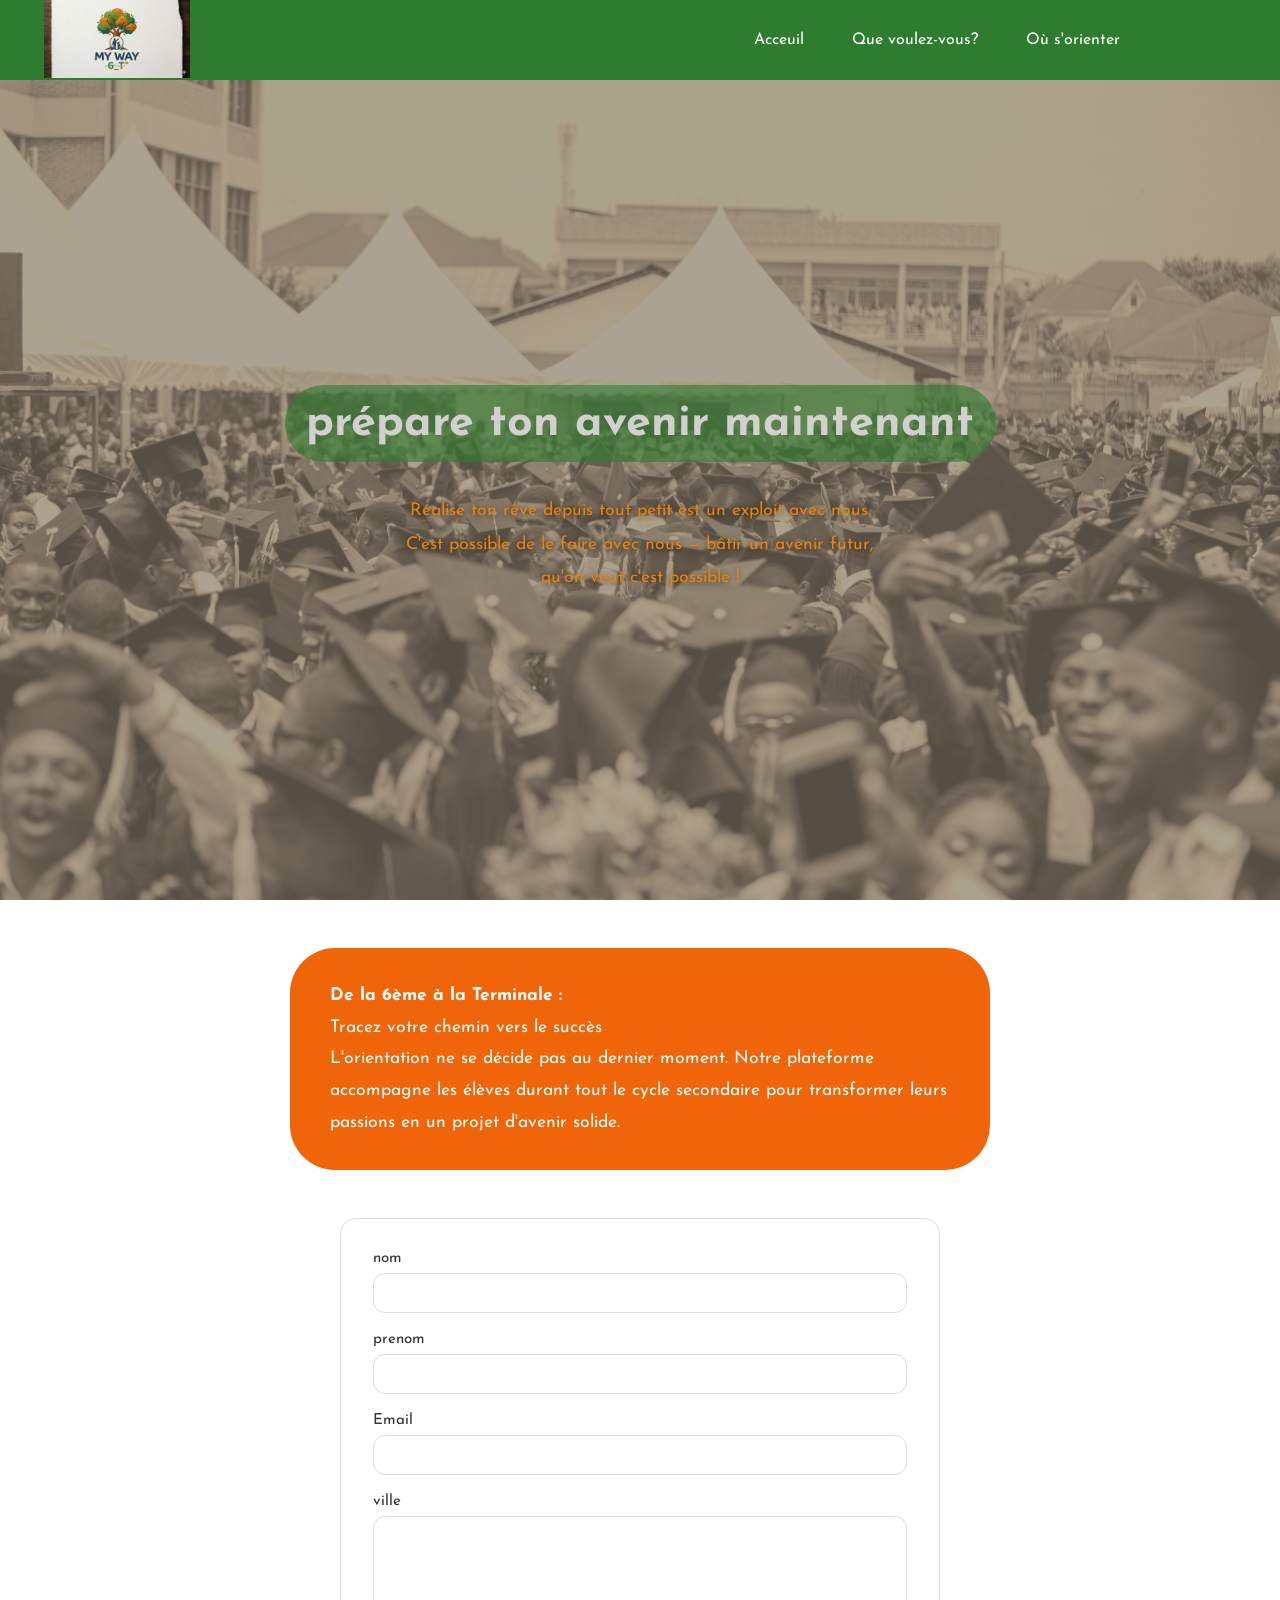
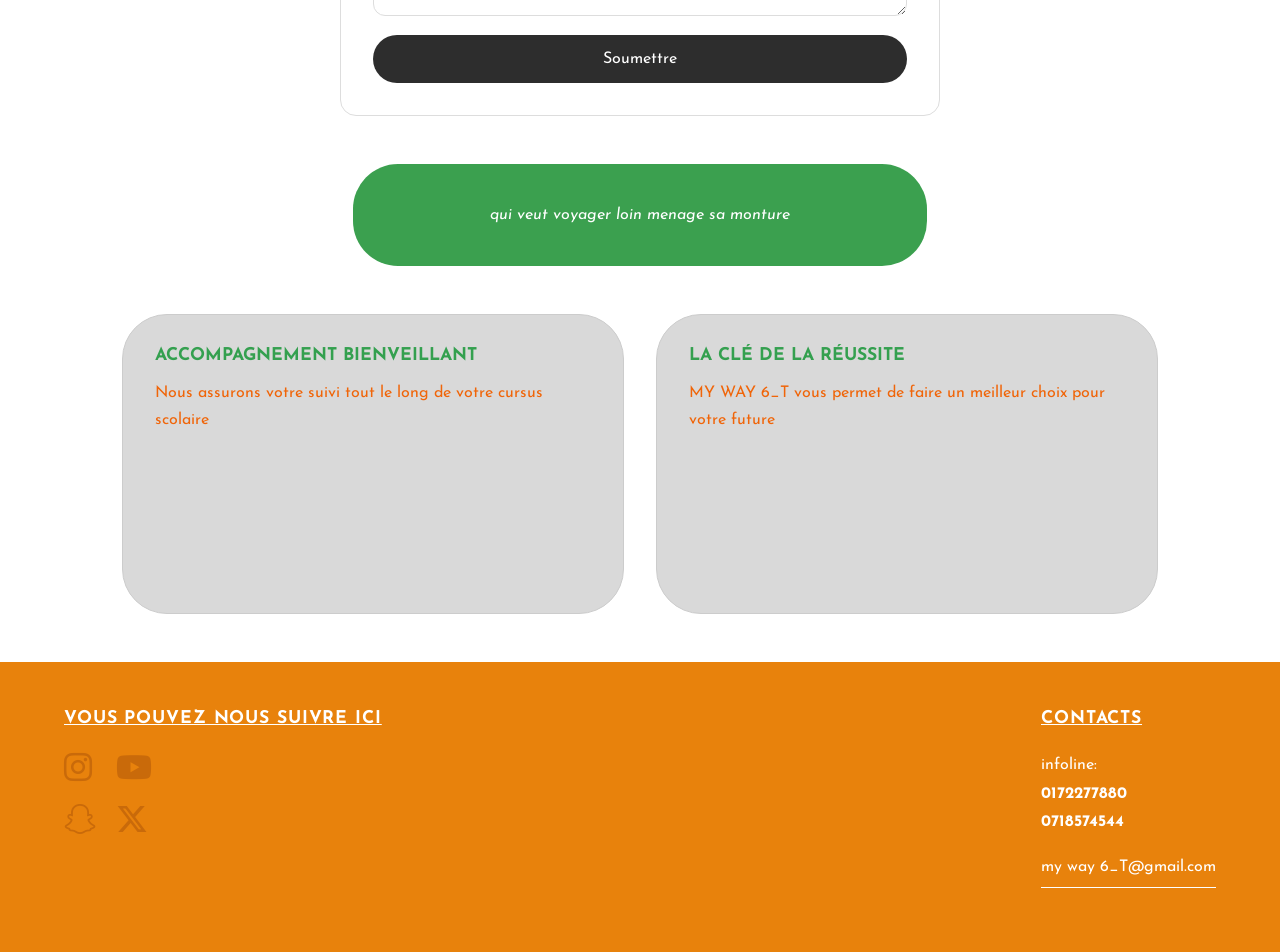
==== index.html @ a193cb8c "premier commit" ====
<!DOCTYPE html>
<html lang="fr">
<head>
  <meta charset="UTF-8" />
  <meta name="viewport" content="width=device-width, initial-scale=1.0" />
  <title>My Way – Prépare ton avenir1</title>
  <link rel="stylesheet" href="style.css" />
  <link href="https://fonts.googleapis.com/css2?family=Josefin+Sans:wght@300;400;600;700&display=swap" rel="stylesheet" />
  <link rel="stylesheet" href="https://cdnjs.cloudflare.com/ajax/libs/font-awesome/6.5.0/css/all.min.css" />
</head>
<body>

  <!-- NAVBAR -->
  <header class="navbar">
    <div class="navbar__logo">
      <div class="logo-icon">
        <img src="./images/image8.jpg" alt="logo" />
      </div>
    </div>
    <nav class="navbar__links">
      <a href="" class="nav-link active">Acceuil</a>
      <a href="" class="nav-link">Que voulez-vous?</a>
      <a href="" class="nav-link">Où s'orienter</a>
    </nav>
  </header>

  <!-- HERO -->
  <section class="hero">
    <div class="hero__overlay"></div>
    <img class="hero__bg" src="./images/image1.jpg" alt="Cérémonie de remise de diplômes" />
    <div class="hero__content">
      <h1 class="hero__title">prépare ton avenir maintenant</h1>
      <p class="hero__subtitle">
        Réalise ton rêve depuis tout petit est un exploit avec nous.<br />
        C'est possible de le faire avec nous — bâtir un avenir futur,<br />
                  qu'on veut c'est possible !
      </p>
    </div>
  </section>

  <!-- BLOC ORANGE INFO -->
  <div class="info">
    <p>
      <strong>De la 6ème à la Terminale :</strong><br />
      Tracez votre chemin vers le succès<br />
      L'orientation ne se décide pas au dernier moment.
      Notre plateforme accompagne les élèves durant tout le cycle
      secondaire pour transformer leurs passions en un projet d'avenir solide.
    </p>
  </div>

  <!-- FORMULAIRE -->
  <div class="form-container">
    <div class="form-group">
      <label for="nom">nom</label>
      <input type="text" id="nom" />
    </div>
    <div class="form-group">
      <label for="prenom">prenom</label>
      <input type="text" id="prenom" />
    </div>
    <div class="form-group">
      <label for="email">Email</label>
      <input type="email" id="email" />
    </div>
    <div class="form-group">
      <label for="ville">ville</label>
      <textarea id="ville"></textarea>
    </div>
    <button class="btn-soumettre">Soumettre</button>
  </div>

  <!-- CITATION -->
  <div class="citation">
    qui veut voyager loin menage sa monture
  </div>

  <!-- DEUX CARTES CÔTE À CÔTE -->
  <!-- Un seul conteneur avec les deux cartes à l'intérieur -->
  <div class="cartes-wrapper">

    <div class="carte">
      <h3 class="carte-title">ACCOMPAGNEMENT BIENVEILLANT</h3>
      <p class="carte-text">Nous assurons votre suivi tout le long de votre cursus scolaire</p>
    </div>

    <div class="carte">
      <h3 class="carte-title">LA CLÉ DE LA RÉUSSITE</h3>
      <p class="carte-text">MY WAY 6_T vous permet de faire un meilleur choix pour votre future</p>
    </div>

  </div>

  <!-- FOOTER -->
  <footer class="footer">

    <!-- Colonne gauche : réseaux sociaux -->
    <div class="footer-social">
      <h3 class="footer-titre">VOUS POUVEZ NOUS SUIVRE ICI</h3>
      <div class="footer-icones">
        <a href="#" class="icone"><i class="fab fa-instagram"></i></a>
        <a href="#" class="icone"><i class="fab fa-youtube"></i></a>
        <a href="#" class="icone"><i class="fab fa-snapchat"></i></a>
        <a href="#" class="icone"><i class="fab fa-x-twitter"></i></a>
      </div>
    </div>

    <!-- Colonne droite : contacts -->
    <div class="footer-contact">
      <h3 class="footer-titre">CONTACTS</h3>
      <p>
        infoline:<br />
        <strong>0172277880</strong><br />
        <strong>0718574544</strong>
      </p>
      <p class="footer-email">my way 6_T@gmail.com</p>
    </div>

  </footer>

</body>
</html>
---- style.css ----
/* ================================
   RESET
================================ */
* {
  margin: 0;
  padding: 0;
  box-sizing: border-box;
}

body {
  font-family: "Josefin Sans", sans-serif;
}

/* ================================
   NAVBAR
================================ */
.navbar {
  position: fixed;        /* reste collée en haut en scrollant */
  top: 0;
  left: 0;
  width: 100%;
  height: 80px;
  background: #2e7d2e;    /* vert */
  display: flex;
  align-items: center;
  padding: 0 2rem;
  gap: 2rem;
  z-index: 100;           /* passe au-dessus de tout */
}

.logo-icon img {
  width: 170px;
  height: 80px;
  object-fit: contain;
}

.navbar__links {
  display: flex;
  gap: 3rem;
  margin-left: auto;      /* pousse les liens vers la droite */
  margin-right: 8rem;
}

.nav-link {
  color: #ffffff;
  text-decoration: none;
  font-size: 1rem;
}

.nav-link:hover {
  text-decoration: underline;
  text-decoration-color: #e8820c;
}

/* ================================
   HERO
================================ */
.hero {
  position: relative;
  width: 100%;
  min-height: 100vh;
  display: flex;
  align-items: center;
  justify-content: center;
}

.hero__bg {
  position: absolute;
  inset: 0;
  width: 100%;
  height: 100%;
  object-fit: cover;
  filter: sepia(60%) brightness(0.75);
}

.hero__overlay {
  position: absolute;
  inset: 0;
  background: rgba(156, 139, 120, 0.562); /* orange à 50% de transparence */
  z-index: 1;
}

.hero__content {
  position: relative;
  z-index: 2;
  text-align: center;
  padding: 0 2rem;
  padding-top: 80px;
  display: flex;
  flex-direction: column;
  align-items: center;
  gap: 2rem;
}

.hero__title {
  font-size: 2.8rem;
  color: rgba(214, 211, 211, 0.973);
  background: rgba(46, 125, 46, 0.6);
  padding: 0.5em 0em;
  border-radius: 45px;
  width: 711px;
  height: 77px;
  display: flex;
  align-items: center;
  justify-content: center;
}

.hero__subtitle {
  font-size: 1.1rem;
  color: #e8820c;
  line-height: 1.9;
  text-shadow: 0 1px 6px rgba(0, 0, 0, 0.6);
}

/* ================================
   BLOC ORANGE INFO
================================ */
.info {
  background: rgb(240, 101, 9);
  border-radius: 45px;
  padding: 2rem 2.5rem;
  max-width: 700px;
  margin: 3rem auto;      /* centré, espace en haut et bas */
  font-size: 1.1rem;
  line-height: 1.8;
  color: #ffffff;
}

/* ================================
   FORMULAIRE
================================ */
.form-container {
  max-width: 600px;
  margin: 3rem auto;
  padding: 2rem;
  border: 1px solid #ddd;
  border-radius: 16px;
  display: flex;
  flex-direction: column;
  gap: 1.2rem;
}

.form-group {
  display: flex;
  flex-direction: column;
  gap: 0.4rem;
}

.form-group label {
  font-size: 0.95rem;
  color: #333;
}

.form-group input,
.form-group textarea {
  width: 100%;
  padding: 0.7rem 1rem;
  border: 1px solid #ddd;
  border-radius: 12px;
  font-size: 1rem;
  font-family: "Josefin Sans", sans-serif;
  outline: none;
}

.form-group input:focus,
.form-group textarea:focus {
  border-color: #2e7d2e;  /* bordure verte quand actif */
}

.form-group textarea {
  height: 100px;
  resize: vertical;
}

.btn-soumettre {
  width: 100%;
  padding: 1rem;
  border: none;
  border-radius: 45px;
  cursor: pointer;
  background: #2d2d2d;
  color: #ffffff;
  font-family: "Josefin Sans", sans-serif;
  font-size: 1rem;
}

.btn-soumettre:hover {
  background: #444;
}

/* ================================
   CITATION
================================ */
.citation {
  width: 574px;
  height: 102px;
  color: #ffffff;
  background-color: rgb(59, 160, 79);
  border-radius: 45px;
  margin: 2rem auto;      /* centré */
  display: flex;
  align-items: center;    /* texte centré verticalement */
  justify-content: center;/* texte centré horizontalement */
  font-style: italic;
  text-align: center;
}

/* ================================
   DEUX CARTES CÔTE À CÔTE
================================ */

/* UN seul conteneur flex pour les deux cartes */
.cartes-wrapper {
  display: flex;          /* met les cartes côte à côte */
  flex-direction: row;    /* horizontal */
  gap: 2rem;              /* espace entre les deux cartes */
  max-width: 1100px;
  margin: 3rem auto;      /* centré sur la page */
  padding: 0 2rem;
}

/* Chaque carte individuellement */
.carte {
  flex: 1;                /* les deux cartes font la même largeur */
  min-width: 0;           /* empêche le débordement */
  background: rgb(217, 217, 217);
  border: 1px solid #ccc;
  border-radius: 45px;
  height: 300px;
  padding: 2rem;
  display: flex;
  flex-direction: column;
  gap: 1rem;
}

.carte-title {
  color: rgb(52, 160, 79);/* vert */
  font-size: 1.1rem;
}

.carte-text {
  color: rgb(240, 101, 9);/* orange */
  font-size: 1rem;
  line-height: 1.7;
}

/* ================================
   FOOTER
================================ */
.footer {
  background: #e8820c;        /* fond orange */
  display: flex;              /* deux colonnes côte à côte */
  justify-content: space-between;
  padding: 3rem 4rem;
  margin-top: 3rem;
}

.footer-titre {
  font-size: 1.1rem;
  color: #ffffff;
  text-decoration: underline;
  margin-bottom: 1.5rem;
  letter-spacing: 0.05em;
}

.footer-icones {
  display: grid;
  grid-template-columns: 1fr 1fr; /* grille 2 colonnes pour les icônes */
  gap: 1rem;
  width: fit-content;
  
}

.icone {
  font-size: 2rem;
  color: #c96a0a;             /* orange foncé */
  text-decoration: none;
  transition: color 0.2s;
}

.icone:hover {
  color: #ffffff;
}

.footer-contact p {
  color: #ffffff;
  line-height: 1.8;
  margin-bottom: 1rem;
  font-size: 1rem;
}

.footer-email {
  border-bottom: 1px solid #ffffff;
  padding-bottom: 0.3rem;
  display: inline-block;
}

/* ================================
   RESPONSIVE MOBILE
================================ */
@media (max-width: 700px) {
  .navbar__links {
    gap: 1.2rem;
    margin-right: 1rem;
  }

  .hero__title {
    font-size: 1.7rem;
    width: 90%;
    height: auto;
  }

  .hero__subtitle {
    font-size: 0.95rem;
  }

  /* Les cartes s'empilent sur mobile */
  .cartes-wrapper {
    flex-direction: column;
  }

  .citation {
    width: 90%;
  }

  .footer {
    flex-direction: column;
    gap: 2rem;
    padding: 2rem;
  }
}
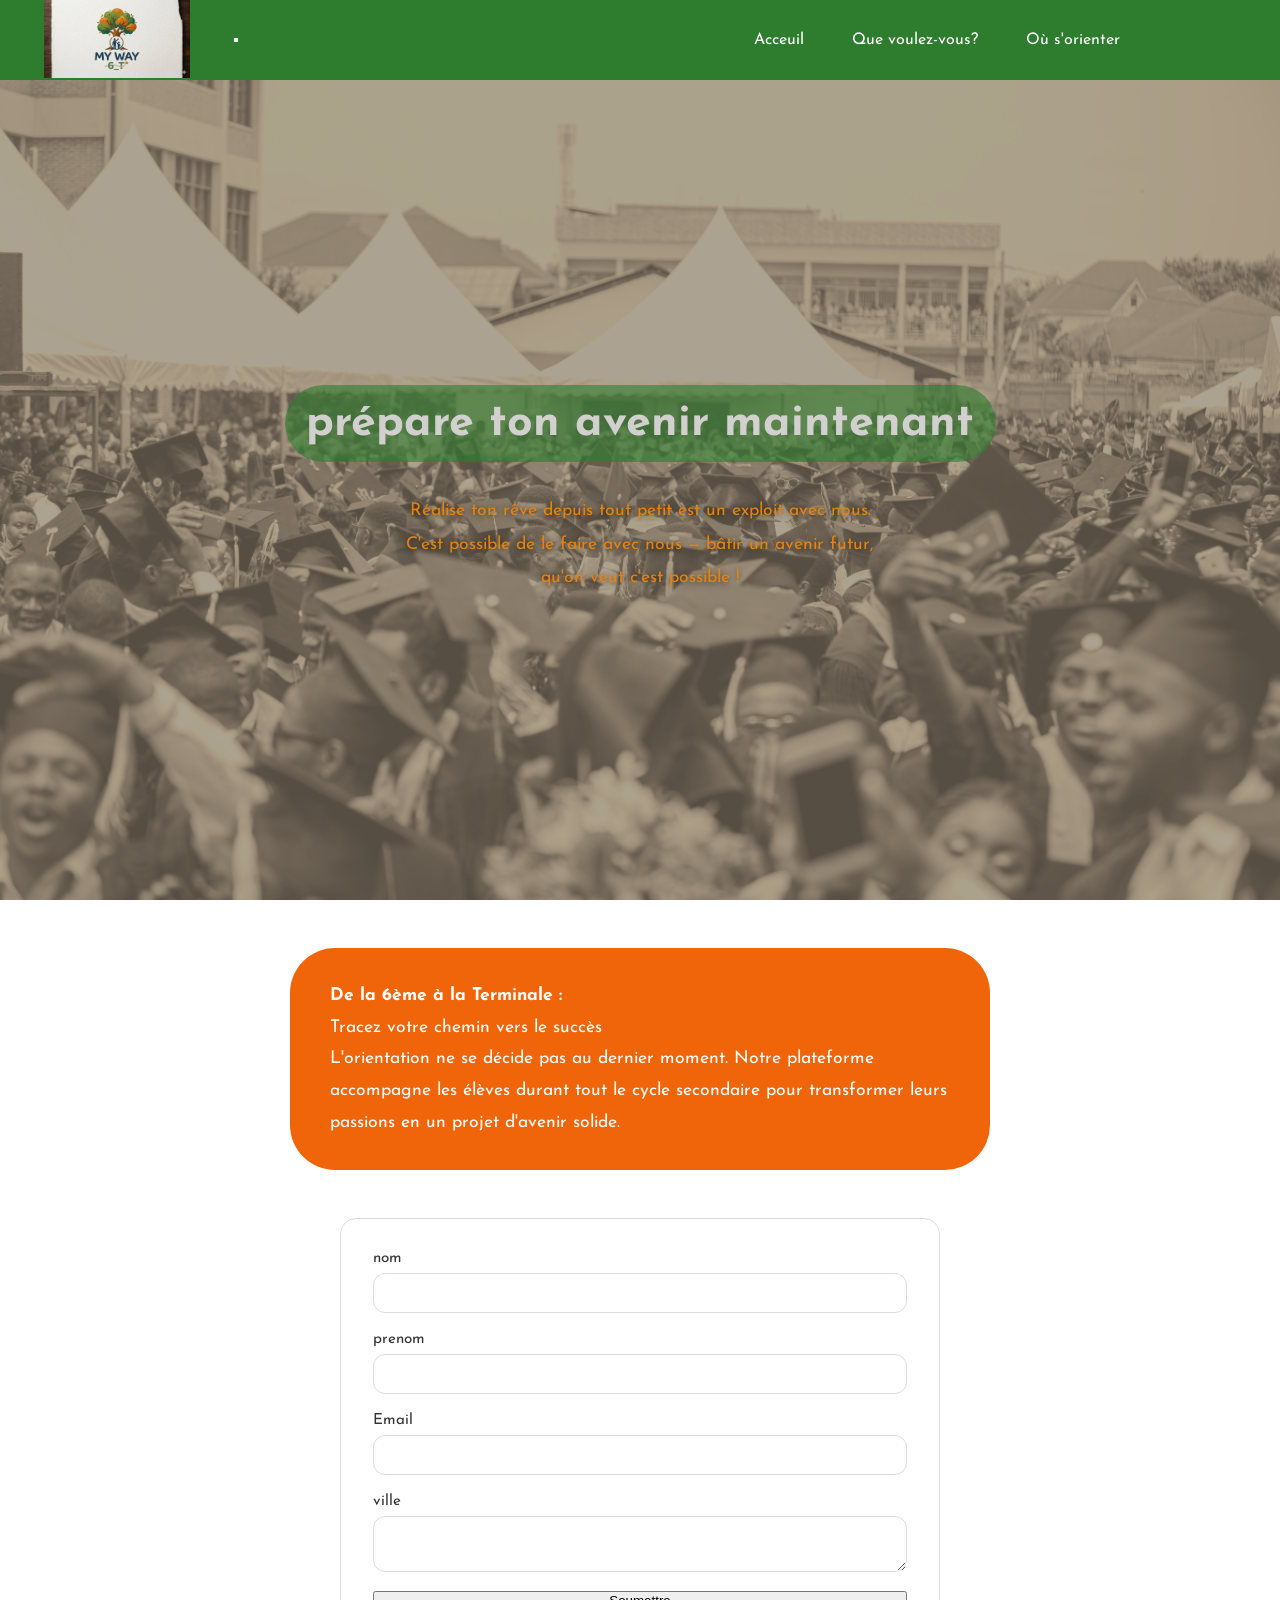
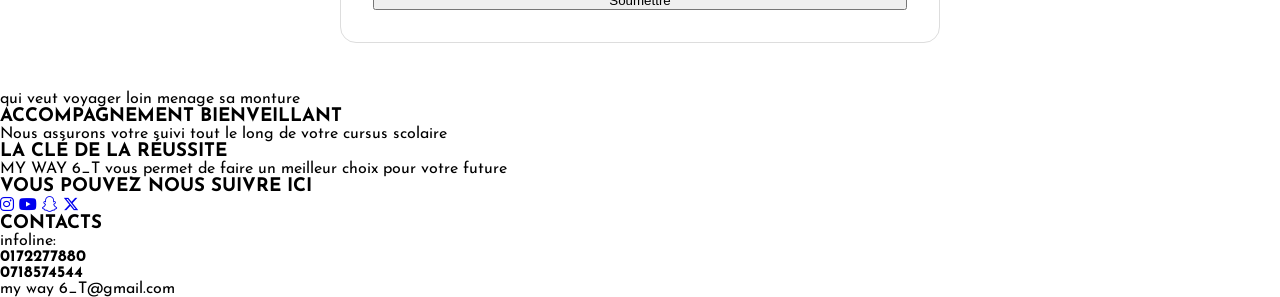
==== commit d97e0f22: "modif" ====
--- a/index.html
+++ b/index.html
@@ -1,30 +1,40 @@
 <!DOCTYPE html>
 <html lang="fr">
+
 <head>
   <meta charset="UTF-8" />
   <meta name="viewport" content="width=device-width, initial-scale=1.0" />
   <title>My Way – Prépare ton avenir1</title>
   <link rel="stylesheet" href="style.css" />
-  <link href="https://fonts.googleapis.com/css2?family=Josefin+Sans:wght@300;400;600;700&display=swap" rel="stylesheet" />
+  <link href="https://fonts.googleapis.com/css2?family=Josefin+Sans:wght@300;400;600;700&display=swap"
+    rel="stylesheet" />
   <link rel="stylesheet" href="https://cdnjs.cloudflare.com/ajax/libs/font-awesome/6.5.0/css/all.min.css" />
 </head>
+
 <body>
 
-  <!-- NAVBAR -->
   <header class="navbar">
     <div class="navbar__logo">
       <div class="logo-icon">
         <img src="./images/image8.jpg" alt="logo" />
       </div>
     </div>
-    <nav class="navbar__links">
-      <a href="" class="nav-link active">Acceuil</a>
+
+  
+    <button class="hamburger" onclick="toggleMenu()">
+      <span></span>
+      <span></span>
+      <span></span>
+    </button>
+
+    <nav class="navbar__links" id="menu">
+      <a href="index.html" class="nav-link active">Acceuil</a>
       <a href="" class="nav-link">Que voulez-vous?</a>
       <a href="" class="nav-link">Où s'orienter</a>
     </nav>
   </header>
 
-  <!-- HERO -->
+
   <section class="hero">
     <div class="hero__overlay"></div>
     <img class="hero__bg" src="./images/image1.jpg" alt="Cérémonie de remise de diplômes" />
@@ -33,12 +43,12 @@
       <p class="hero__subtitle">
         Réalise ton rêve depuis tout petit est un exploit avec nous.<br />
         C'est possible de le faire avec nous — bâtir un avenir futur,<br />
-                  qu'on veut c'est possible !
+        qu'on veut c'est possible !
       </p>
     </div>
   </section>
 
-  <!-- BLOC ORANGE INFO -->
+
   <div class="info">
     <p>
       <strong>De la 6ème à la Terminale :</strong><br />
@@ -49,7 +59,7 @@
     </p>
   </div>
 
-  <!-- FORMULAIRE -->
+
   <div class="form-container">
     <div class="form-group">
       <label for="nom">nom</label>
@@ -70,13 +80,11 @@
     <button class="btn-soumettre">Soumettre</button>
   </div>
 
-  <!-- CITATION -->
   <div class="citation">
     qui veut voyager loin menage sa monture
   </div>
 
-  <!-- DEUX CARTES CÔTE À CÔTE -->
-  <!-- Un seul conteneur avec les deux cartes à l'intérieur -->
+ 
   <div class="cartes-wrapper">
 
     <div class="carte">
@@ -91,10 +99,10 @@
 
   </div>
 
-  <!-- FOOTER -->
+
   <footer class="footer">
 
-    <!-- Colonne gauche : réseaux sociaux -->
+    
     <div class="footer-social">
       <h3 class="footer-titre">VOUS POUVEZ NOUS SUIVRE ICI</h3>
       <div class="footer-icones">
@@ -105,7 +113,7 @@
       </div>
     </div>
 
-    <!-- Colonne droite : contacts -->
+
     <div class="footer-contact">
       <h3 class="footer-titre">CONTACTS</h3>
       <p>
@@ -118,5 +126,13 @@
 
   </footer>
 
+  <script>
+     function toggleMenu() {
+      /* Ouvre ou ferme le menu en ajoutant/retirant la classe "ouvert" */
+    document.getElementById('menu').classList.toggle('ouvert');
+     }
+  </script>
+
 </body>
+
 </html>
--- a/style.css
+++ b/style.css
@@ -1,6 +1,4 @@
-/* ================================
-   RESET
-================================ */
+
 * {
   margin: 0;
   padding: 0;
@@ -11,21 +9,19 @@
   font-family: "Josefin Sans", sans-serif;
 }
 
-/* ================================
-   NAVBAR
-================================ */
+
 .navbar {
-  position: fixed;        /* reste collée en haut en scrollant */
+  position: fixed;       
   top: 0;
   left: 0;
   width: 100%;
   height: 80px;
-  background: #2e7d2e;    /* vert */
+  background: #2e7d2e;    
   display: flex;
   align-items: center;
   padding: 0 2rem;
   gap: 2rem;
-  z-index: 100;           /* passe au-dessus de tout */
+  z-index: 100;          
 }
 
 .logo-icon img {
@@ -37,7 +33,7 @@
 .navbar__links {
   display: flex;
   gap: 3rem;
-  margin-left: auto;      /* pousse les liens vers la droite */
+  margin-left: auto;      
   margin-right: 8rem;
 }
 
@@ -52,9 +48,7 @@
   text-decoration-color: #e8820c;
 }
 
-/* ================================
-   HERO
-================================ */
+
 .hero {
   position: relative;
   width: 100%;
@@ -76,7 +70,7 @@
 .hero__overlay {
   position: absolute;
   inset: 0;
-  background: rgba(156, 139, 120, 0.562); /* orange à 50% de transparence */
+  background: rgba(156, 139, 120, 0.562); 
   z-index: 1;
 }
 
@@ -112,23 +106,19 @@
   text-shadow: 0 1px 6px rgba(0, 0, 0, 0.6);
 }
 
-/* ================================
-   BLOC ORANGE INFO
-================================ */
+
 .info {
   background: rgb(240, 101, 9);
   border-radius: 45px;
   padding: 2rem 2.5rem;
   max-width: 700px;
-  margin: 3rem auto;      /* centré, espace en haut et bas */
+  margin: 3rem auto;     
   font-size: 1.1rem;
   line-height: 1.8;
   color: #ffffff;
 }
 
-/* ================================
-   FORMULAIRE
-================================ */
+
 .form-container {
   max-width: 600px;
   margin: 3rem auto;
@@ -164,8 +154,7 @@
 
 .form-group input:focus,
 .form-group textarea:focus {
-  border-color: #2e7d2e;  /* bordure verte quand actif */
-}
+  border-color: #2e7d2e; 
 
 .form-group textarea {
   height: 100px;
@@ -188,41 +177,34 @@
   background: #444;
 }
 
-/* ================================
-   CITATION
-================================ */
 .citation {
   width: 574px;
   height: 102px;
   color: #ffffff;
   background-color: rgb(59, 160, 79);
   border-radius: 45px;
-  margin: 2rem auto;      /* centré */
-  display: flex;
-  align-items: center;    /* texte centré verticalement */
-  justify-content: center;/* texte centré horizontalement */
+  margin: 2rem auto;      
+  display: flex;
+  align-items: center;
+  justify-content: center;
+
   font-style: italic;
   text-align: center;
 }
 
-/* ================================
-   DEUX CARTES CÔTE À CÔTE
-================================ */
-
-/* UN seul conteneur flex pour les deux cartes */
 .cartes-wrapper {
-  display: flex;          /* met les cartes côte à côte */
-  flex-direction: row;    /* horizontal */
-  gap: 2rem;              /* espace entre les deux cartes */
+  display: flex;         
+  flex-direction: row;    
+  gap: 2rem;              
   max-width: 1100px;
-  margin: 3rem auto;      /* centré sur la page */
+  margin: 3rem auto;      
   padding: 0 2rem;
 }
 
-/* Chaque carte individuellement */
+
 .carte {
-  flex: 1;                /* les deux cartes font la même largeur */
-  min-width: 0;           /* empêche le débordement */
+  flex: 1;                
+  min-width: 0;           
   background: rgb(217, 217, 217);
   border: 1px solid #ccc;
   border-radius: 45px;
@@ -234,22 +216,20 @@
 }
 
 .carte-title {
-  color: rgb(52, 160, 79);/* vert */
+  color: rgb(52, 160, 79);
   font-size: 1.1rem;
 }
 
 .carte-text {
-  color: rgb(240, 101, 9);/* orange */
+  color: rgb(240, 101, 9);
   font-size: 1rem;
   line-height: 1.7;
 }
 
-/* ================================
-   FOOTER
-================================ */
+
 .footer {
-  background: #e8820c;        /* fond orange */
-  display: flex;              /* deux colonnes côte à côte */
+  background: #e8820c;      
+  display: flex;              
   justify-content: space-between;
   padding: 3rem 4rem;
   margin-top: 3rem;
@@ -265,7 +245,7 @@
 
 .footer-icones {
   display: grid;
-  grid-template-columns: 1fr 1fr; /* grille 2 colonnes pour les icônes */
+  grid-template-columns: 1fr 1fr; 
   gap: 1rem;
   width: fit-content;
   
@@ -273,7 +253,7 @@
 
 .icone {
   font-size: 2rem;
-  color: #c96a0a;             /* orange foncé */
+  color: #c96a0a;            
   text-decoration: none;
   transition: color 0.2s;
 }
@@ -295,9 +275,7 @@
   display: inline-block;
 }
 
-/* ================================
-   RESPONSIVE MOBILE
-================================ */
+
 @media (max-width: 700px) {
   .navbar__links {
     gap: 1.2rem;
@@ -314,7 +292,7 @@
     font-size: 0.95rem;
   }
 
-  /* Les cartes s'empilent sur mobile */
+  
   .cartes-wrapper {
     flex-direction: column;
   }
@@ -328,4 +306,49 @@
     gap: 2rem;
     padding: 2rem;
   }
+}
+
+
+.hamburger {
+  display: none;           
+  flex-direction: column;
+  gap: 5px;
+  background: none;
+  border: none;
+  cursor: pointer;
+  margin-left: auto;       
+  padding: 0.5rem;
+}
+
+
+.hamburger span {
+  display: block;
+  width: 25px;
+  height: 3px;
+  background: #ffffff;      
+  border-radius: 3px;
+}
+
+
+@media (max-width: 700px) {
+  .hamburger {
+    display: flex;         
+  }
+
+  .navbar__links {
+    display: none;          
+    flex-direction: column; 
+    position: absolute;     
+    top: 80px;
+    left: 0;
+    width: 100%;
+    background: #2e7d2e;    
+    padding: 1rem 2rem;
+    gap: 1rem;
+  }
+
+  
+  .navbar__links.ouvert {
+    display: flex;
+  }
 }
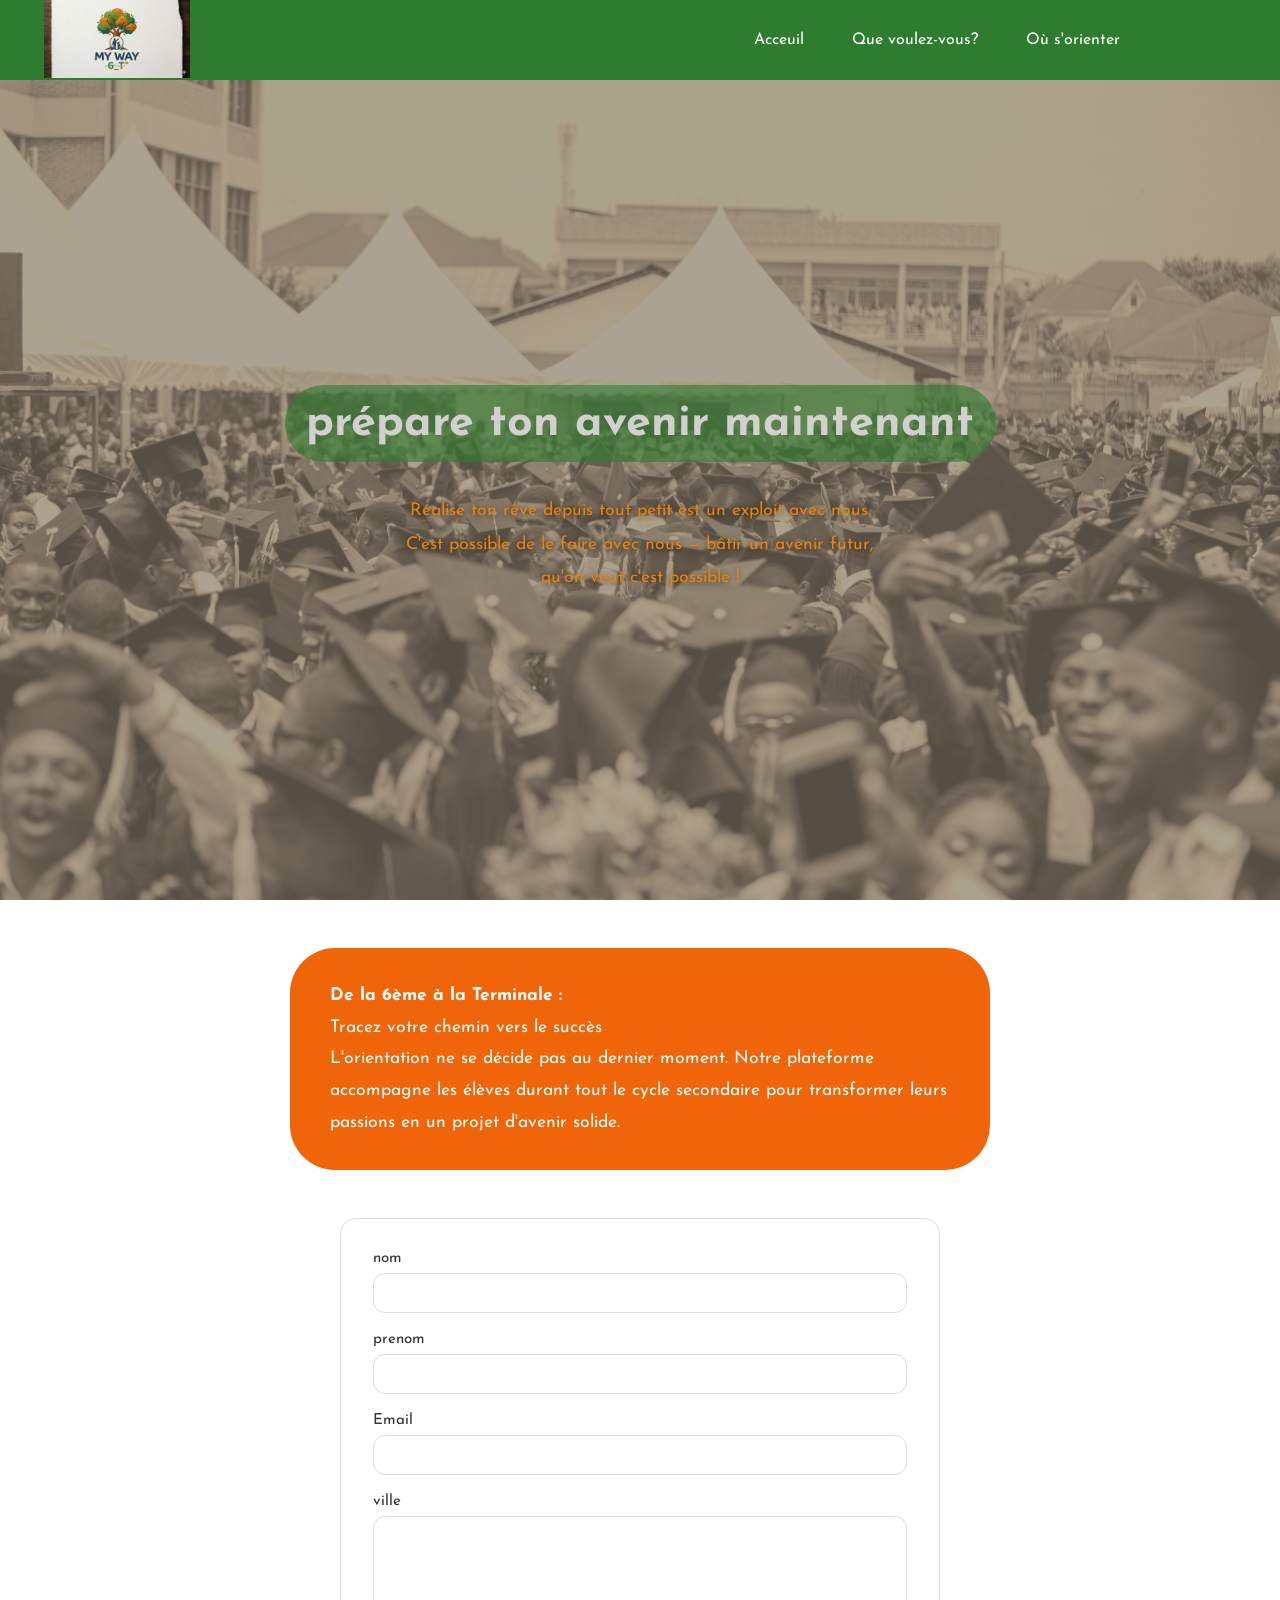
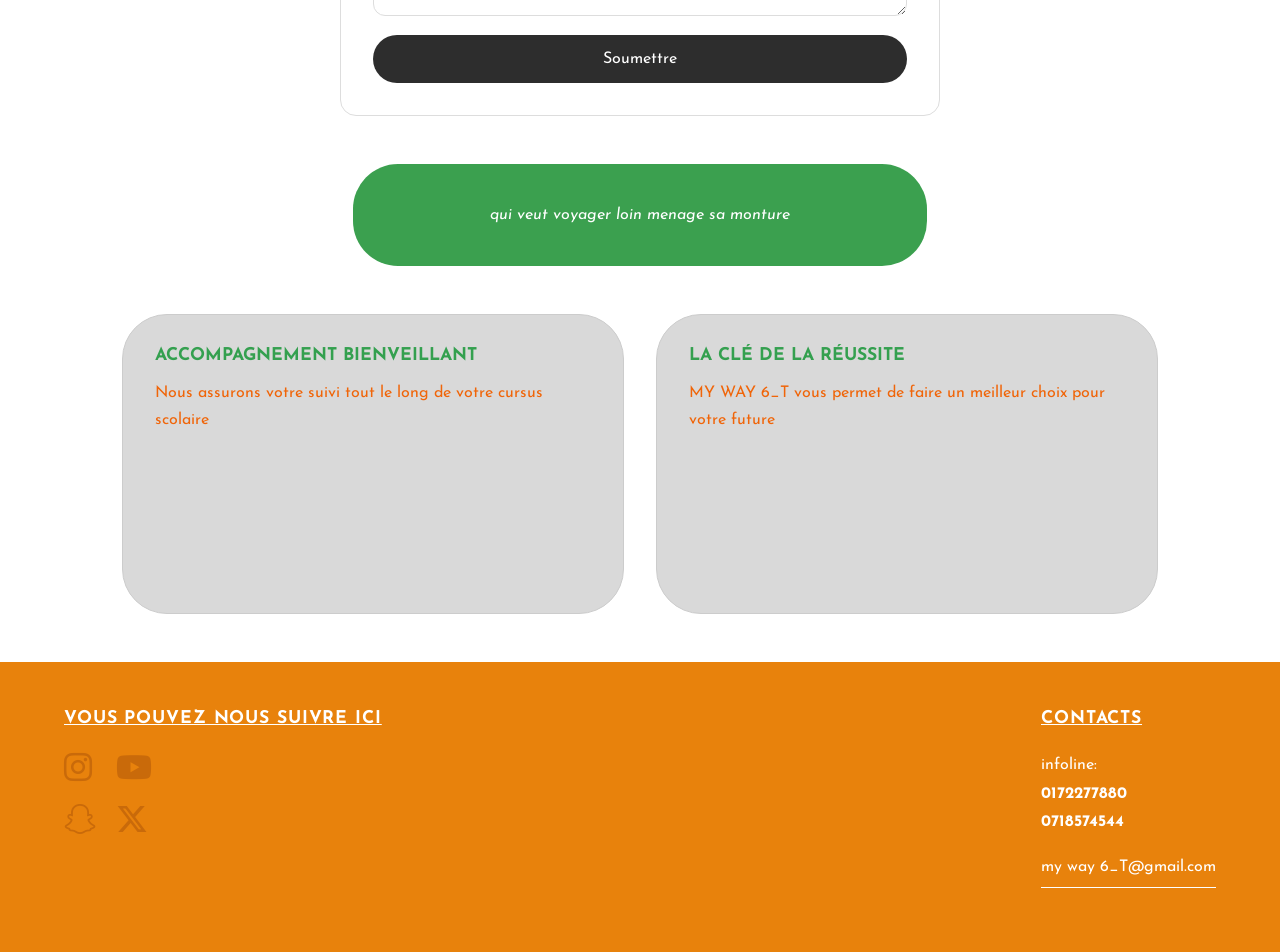
==== commit 0d3b9bc4: "mise à jour" ====
--- a/index.html
+++ b/index.html
@@ -29,7 +29,7 @@
 
     <nav class="navbar__links" id="menu">
       <a href="index.html" class="nav-link active">Acceuil</a>
-      <a href="" class="nav-link">Que voulez-vous?</a>
+      <a href="./page2/page2.html" class="nav-link">Que voulez-vous?</a>
       <a href="" class="nav-link">Où s'orienter</a>
     </nav>
   </header>
--- a/style.css
+++ b/style.css
@@ -1,4 +1,6 @@
-
+/* ================================
+   RESET
+================================ */
 * {
   margin: 0;
   padding: 0;
@@ -9,14 +11,13 @@
   font-family: "Josefin Sans", sans-serif;
 }
 
-
 .navbar {
-  position: fixed;       
+  position: fixed;        
   top: 0;
   left: 0;
   width: 100%;
   height: 80px;
-  background: #2e7d2e;    
+  background: #2e7d2e;   
   display: flex;
   align-items: center;
   padding: 0 2rem;
@@ -33,7 +34,7 @@
 .navbar__links {
   display: flex;
   gap: 3rem;
-  margin-left: auto;      
+  margin-left: auto;     
   margin-right: 8rem;
 }
 
@@ -154,7 +155,8 @@
 
 .form-group input:focus,
 .form-group textarea:focus {
-  border-color: #2e7d2e; 
+  border-color: #2e7d2e;  
+}
 
 .form-group textarea {
   height: 100px;
@@ -308,46 +310,46 @@
   }
 }
 
-
+/* Bouton hamburger : caché sur grand écran */
 .hamburger {
-  display: none;           
+  display: none;            /* invisible sur desktop */
   flex-direction: column;
   gap: 5px;
   background: none;
   border: none;
   cursor: pointer;
-  margin-left: auto;       
+  margin-left: auto;        /* pousse le bouton à droite */
   padding: 0.5rem;
 }
 
-
+/* Les trois barres du hamburger */
 .hamburger span {
   display: block;
   width: 25px;
   height: 3px;
-  background: #ffffff;      
+  background: #ffffff;      /* barres blanches */
   border-radius: 3px;
 }
 
-
+/* Sur mobile : affiche le hamburger, cache les liens */
 @media (max-width: 700px) {
   .hamburger {
-    display: flex;         
+    display: flex;          /* visible sur mobile */
   }
 
   .navbar__links {
-    display: none;          
-    flex-direction: column; 
-    position: absolute;     
+    display: none;          /* caché par défaut sur mobile */
+    flex-direction: column; /* liens en colonne */
+    position: absolute;     /* se pose sous la navbar */
     top: 80px;
     left: 0;
     width: 100%;
-    background: #2e7d2e;    
+    background: #2e7d2e;    /* même vert que la navbar */
     padding: 1rem 2rem;
     gap: 1rem;
   }
 
-  
+  /* Quand le menu est ouvert */
   .navbar__links.ouvert {
     display: flex;
   }
